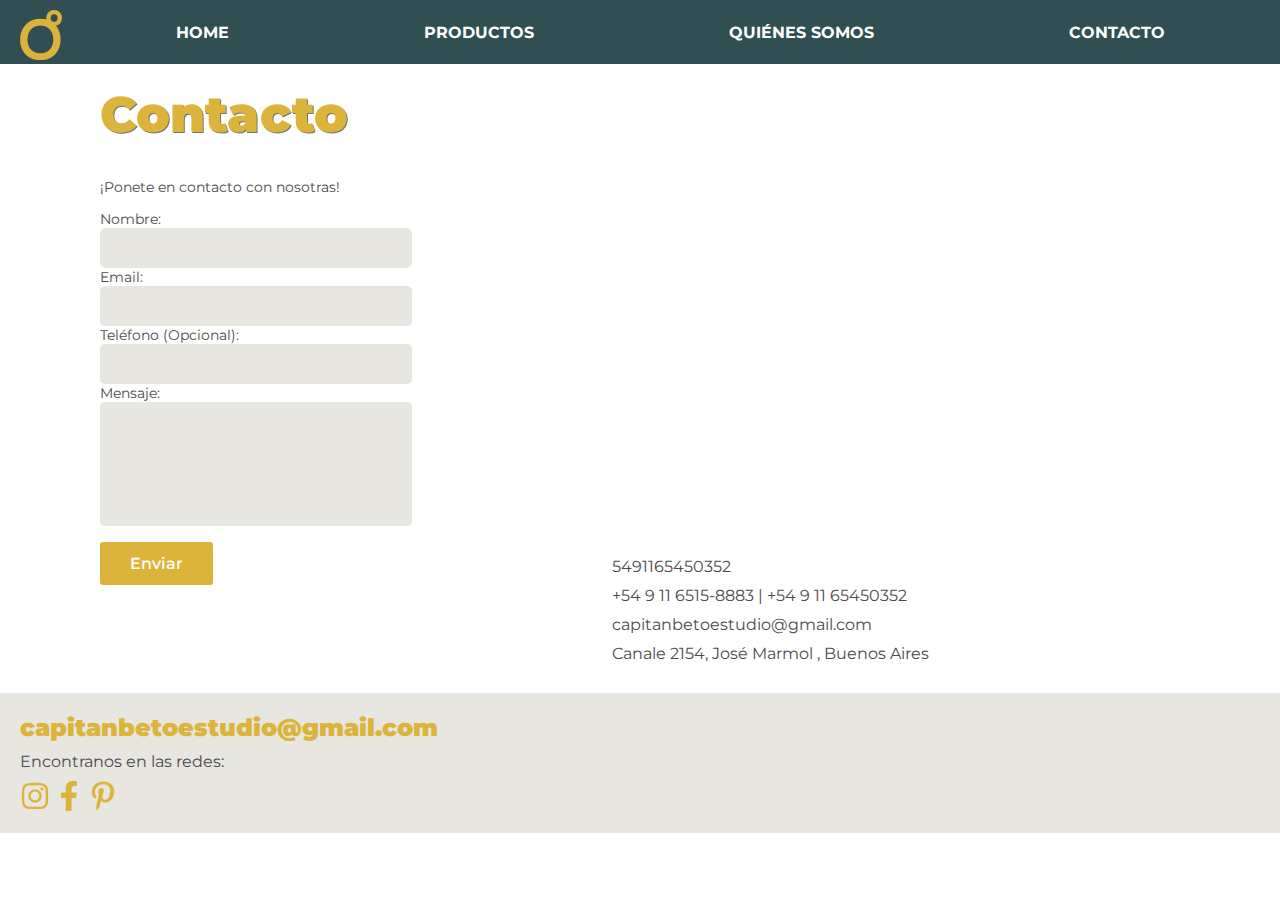
==== contacto.html @ 444a6dcc "Add files via upload" ====
<!DOCTYPE html>
<html lang="en">
<head>
    <meta charset="UTF-8">
    <meta http-equiv="X-UA-Compatible" content="IE=edge">
    <meta name="viewport" content="width=device-width, initial-scale=1.0">
    <link rel="stylesheet" href="https://fonts.googleapis.com/css?family=Montserrat:300,400,700,900&display=swap">
    <link rel="stylesheet" href="estilo.css">
    <Title>Capitán Beto Estudio - Contacto</Title>
</head>
<body>
  <div class="boxcont">
        <header class="header">
            <div><img src="images/LogoSimple.png" alt="" height="50px"></div>
             <nav class="nav">
                <div class="full"><a href="index.html">HOME</a></div>
                <div class="full"><a href="Productos.html">PRODUCTOS</a></div>
                <div class="full"><a href="Nosotras.html">QUIÉNES SOMOS</a></div>
                <div class="full"><a href="contacto.html">CONTACTO</a></div>   
                <span style="font-size:30px;cursor:pointer" onclick="openNav()" class="hamburger">&#9776;</span>     
             </nav>
              
          
      </header>

    <main class="contenido">
      <h1>Contacto</h1>
      <p>¡Ponete en contacto con nosotras!</p>
        <form action="" id="formulario">
        <label for="nombre">Nombre:</label><label id='errornombre' class='error'></label><br>
        <input id="nombre" type="text"><br>
        <label for="mail">Email:</label><label id='errormail' class='error'></label><br>
        <input id="email" type="text" name="email"><br>
        <label for="telefono">Teléfono  (Opcional):</label><br>
        <input id="telefono" type="text"><br>
        <label for="mensaje">Mensaje:</label><label id='errormensaje' class='error'></label><br>
        <textarea id="mensaje" type="text" maxlength="1000"></textarea><br>
        </form>
        <div id='errorcarga' class='errorformulario'></div>   
      <button type="submit" onclick= "enviarFormulario()" value="Submite">Enviar</button>
      <br><br>

    </main>
    <aside class="mapa">
      <iframe src="https://www.google.com/maps/embed?pb=!1m18!1m12!1m3!1d819.154848720827!2d-58.381849370802385!3d-34.79035569739969!2m3!1f0!2f0!3f0!3m2!1i1024!2i768!4f13.1!3m3!1m2!1s0x95bcd330ea86a867%3A0x8ad2d977d2fe4ebf!2sCanale%202154%2C%20B1845CDE%20Jos%C3%A9%20Marmol%2C%20Provincia%20de%20Buenos%20Aires!5e0!3m2!1ses-419!2sar!4v1635359765987!5m2!1ses-419!2sar" width="90%" height="90%" style="border:0;" allowfullscreen="" loading="lazy"></iframe>
      <div class="contact">5491165450352</div>
      <div class="contact">+54 9 11 6515-8883 | +54 9 11 65450352</div>
      <div class="contact"><a href="mailto:apitanbetoestudio@gmail.com" class="blanco">capitanbetoestudio@gmail.com</a></div>
      <div class="contact">Canale 2154, José Marmol , Buenos Aires</div>
    </aside>
    <footer class="footer">
        <div><a href="mailto:capitanbetoestudio@gmail.com" class="enlacefoot">capitanbetoestudio@gmail.com</a></div>
        <div>Encontranos en las redes:</div>

        <a href="http://instagram.com/capitanbetoestudio">
          <svg class="social" xmlns="http://www.w3.org/2000/svg" viewBox="0 0 448 512"><path d="M224.1 141c-63.6 0-114.9 51.3-114.9 114.9s51.3 114.9 114.9 114.9S339 319.5 339 255.9 287.7 141 224.1 141zm0 189.6c-41.1 0-74.7-33.5-74.7-74.7s33.5-74.7 74.7-74.7 74.7 33.5 74.7 74.7-33.6 74.7-74.7 74.7zm146.4-194.3c0 14.9-12 26.8-26.8 26.8-14.9 0-26.8-12-26.8-26.8s12-26.8 26.8-26.8 26.8 12 26.8 26.8zm76.1 27.2c-1.7-35.9-9.9-67.7-36.2-93.9-26.2-26.2-58-34.4-93.9-36.2-37-2.1-147.9-2.1-184.9 0-35.8 1.7-67.6 9.9-93.9 36.1s-34.4 58-36.2 93.9c-2.1 37-2.1 147.9 0 184.9 1.7 35.9 9.9 67.7 36.2 93.9s58 34.4 93.9 36.2c37 2.1 147.9 2.1 184.9 0 35.9-1.7 67.7-9.9 93.9-36.2 26.2-26.2 34.4-58 36.2-93.9 2.1-37 2.1-147.8 0-184.8zM398.8 388c-7.8 19.6-22.9 34.7-42.6 42.6-29.5 11.7-99.5 9-132.1 9s-102.7 2.6-132.1-9c-19.6-7.8-34.7-22.9-42.6-42.6-11.7-29.5-9-99.5-9-132.1s-2.6-102.7 9-132.1c7.8-19.6 22.9-34.7 42.6-42.6 29.5-11.7 99.5-9 132.1-9s102.7-2.6 132.1 9c19.6 7.8 34.7 22.9 42.6 42.6 11.7 29.5 9 99.5 9 132.1s2.7 102.7-9 132.1z"/></svg>        </a>
        <a href="https://www.facebook.com/capitanbetoestudio" target="_blank" aria-label="facebook Capitan Beto Estudio">
          <svg class="social" viewBox="0 0 320 512"><path d="M279.1 288l14.3-92.7h-89v-60c0-25.4 12.5-50.2 52.3-50.2H297V6.4S260.4 0 225.4 0C152 0 104.3 44.4 104.3 124.7v70.6H22.9V288h81.4v224h100.2V288z"/></svg>        </a>
        <a  href="https://pinterest.es/capitanbetoestudio/">
          <svg class="social" xmlns="http://www.w3.org/2000/svg" viewBox="0 0 384 512"><path d="M204 6.5C101.4 6.5 0 74.9 0 185.6 0 256 39.6 296 63.6 296c9.9 0 15.6-27.6 15.6-35.4 0-9.3-23.7-29.1-23.7-67.8 0-80.4 61.2-137.4 140.4-137.4 68.1 0 118.5 38.7 118.5 109.8 0 53.1-21.3 152.7-90.3 152.7-24.9 0-46.2-18-46.2-43.8 0-37.8 26.4-74.4 26.4-113.4 0-66.2-93.9-54.2-93.9 25.8 0 16.8 2.1 35.4 9.6 50.7-13.8 59.4-42 147.9-42 209.1 0 18.9 2.7 37.5 4.5 56.4 3.4 3.8 1.7 3.4 6.9 1.5 50.4-69 48.6-82.5 71.4-172.8 12.3 23.4 44.1 36 69.3 36 106.2 0 153.9-103.5 153.9-196.8C384 71.3 298.2 6.5 204 6.5z"/></svg>        </a>
    </footer>
  </div>
    <div id="mySidenav" class="sidenav">
      <a href="javascript:void(0)" class="closebtn" onclick="closeNav()">&times;</a>
      <div><a href="index.html">HOME</a></div>
      <div><a href="Productos.html">PRODUCTOS</a></div>
      <div><a href="Nosotras.html">QUIÉNES SOMOS</a></div>
      <div><a href="contacto.html">CONTACTO</a></div>    
    </div>    
    <script src = 'opennav.js'></script>
    <script src = 'Formulario.js'></script>
</body>
</html>
---- estilo.css ----
*{font-family: 'Montserrat', Arial, Helvetica, sans-serif;}

body {
	margin:0;
	color: rgb(77, 74, 74);
}
/* LINKS */
a {	color: white; 	text-decoration: none;}
a:hover {color: #dcb43c;}
a:active {color: gray;}
.enlacefoot{
	color: #dcb43c;
	text-decoration: none;
	font-weight: 900;
	font-size: 24px;
}
.enlacefoot:hover {color: gray;}

.blanco {color: rgb(77, 74, 74); 	text-decoration: none;}

/* TITULOS */
h1{
	color: #dcb43c;
	font-size: 50px;
	font-weight: 900;
	text-shadow: 1px 1px hsla(0, 0%, 22%, 0.699);
}
h2{
	color: #dcb43c;
	font-size: 30px;
	font-weight: 900;
	text-shadow: 1px 1px rgba(128, 128, 128, 0.37);

}
/* NEGRITA CON COLOR Y SOMBRA */
b{	color: #dcb43c; text-shadow: 1px 1px black; }

img {
	margin-top: 10px;
	margin-left: 20px;
  }

input {
	width: 70%;
	border-radius: 5px;
	padding: 12px;
	background-color: #E7E6E1;
	border: none;
}

textarea
{
	width: 70%;
	padding: 12px;
	border-radius: 5px;
	background-color: #E7E6E1;
	border: none;
	height: 100px;
	resize: none;

}

.errorformulario{
	width:70%;
	color: red;
	font-size: 12px;
	padding:6px;
}
.error{
	color: red;
}
button {
	background-color: #dcb43c;
	border: none;
	color: white;
	padding: 12px 30px;
	text-align: center;
	text-decoration: none;
	font-size: 16px;
	font-weight: 550;
	border-radius: 3px;
}

.box {
	display: grid;
	grid-template-areas: "header"
						 "cont"
						 "footer";
}
.boxcont {
	display: grid;
	grid-template-columns: 1fr .5fr 1fr;

	grid-column-gap: 10fr;
	grid-template-areas: "header header eader"
						 "cont mapa mapa"
						 "footer footer	 footer";
}

header {

	grid-area: header;

	/* background: #5C746B1A; */
	background: #314E52;
	position: fixed;
	display: flex;
	gap: 2em;
	width:100%;
}



.titulo {
	grid-area: titulo;
	color: #fff;
	display: flex;
	align-content:flex-end;
	width: 100;
}
.nav{
	display: flex;
	color: #fff;
	width:90%;
	font-weight: bold;
	font-size: 16px;
	flex-direction: row;
	flex-wrap: wrap;
	justify-content: space-around;
	align-content: center;
	column-gap: 2em;
	grid-area: nav;
}
.hamburger{
	display:none;
}

.contenido{
	grid-area: cont;
	margin-top:50px;
	margin-left: 100px;
	max-width: 1000px;
	align-content:center;
	font-size: 14px;
	padding: 10;
}
.footer{
	background:  #E7E6E1;
	grid-area: footer;
	position: relative;
    height: 100px;
	margin-top:90px;
	padding:20px;
}
.footer div{
	margin-bottom:10px;
}

.mapa{
	grid-area: mapa;
	margin-top:100px;
	margin-left: 100px;
	justify-content:center;
}

div.contact{
	margin-bottom:10px;

}


.sidenav {
  height: 100%;
  width: 0;
  position: fixed;
  z-index: 1;
  top: 0;
  left: 0;
  background-color: #fff;
  overflow-x: hidden;
  transition: 0.5s;
  padding-top: 60px;
}

.sidenav a {
  padding: 8px 8px 8px 12px;
  text-decoration: none;
  font-size: 12px;
  color: #818181;
  display: block;
  transition: 0.3s;
}

.sidenav a:hover {
  color: #f1f1f1;
}

.sidenav .closebtn {
  position: absolute;
  top: 0;
  right: 25px;
  font-size: 36px;
  margin-left: 50px;
}

.social{
	height: 30px;
	width: 30px;
	fill: #dcb43c;

}

@media only screen and (max-width: 768px){

  .hamburger {
	 display: inline-block;
  }
  .nav{
	justify-content: flex-end;
	margin-right:10px;
  }
  .full {
	 display: none; /*esta clase nos permitirá ocultar el menú mediante jQuery*/
	}

	.boxcont {
		display: grid;
		grid-template-columns: 1fr .5fr 1fr;
	
		grid-column-gap: 10fr;
		grid-template-areas: "header"
							 "cont"
							 "mapa"
							 "footer";
	}
  }
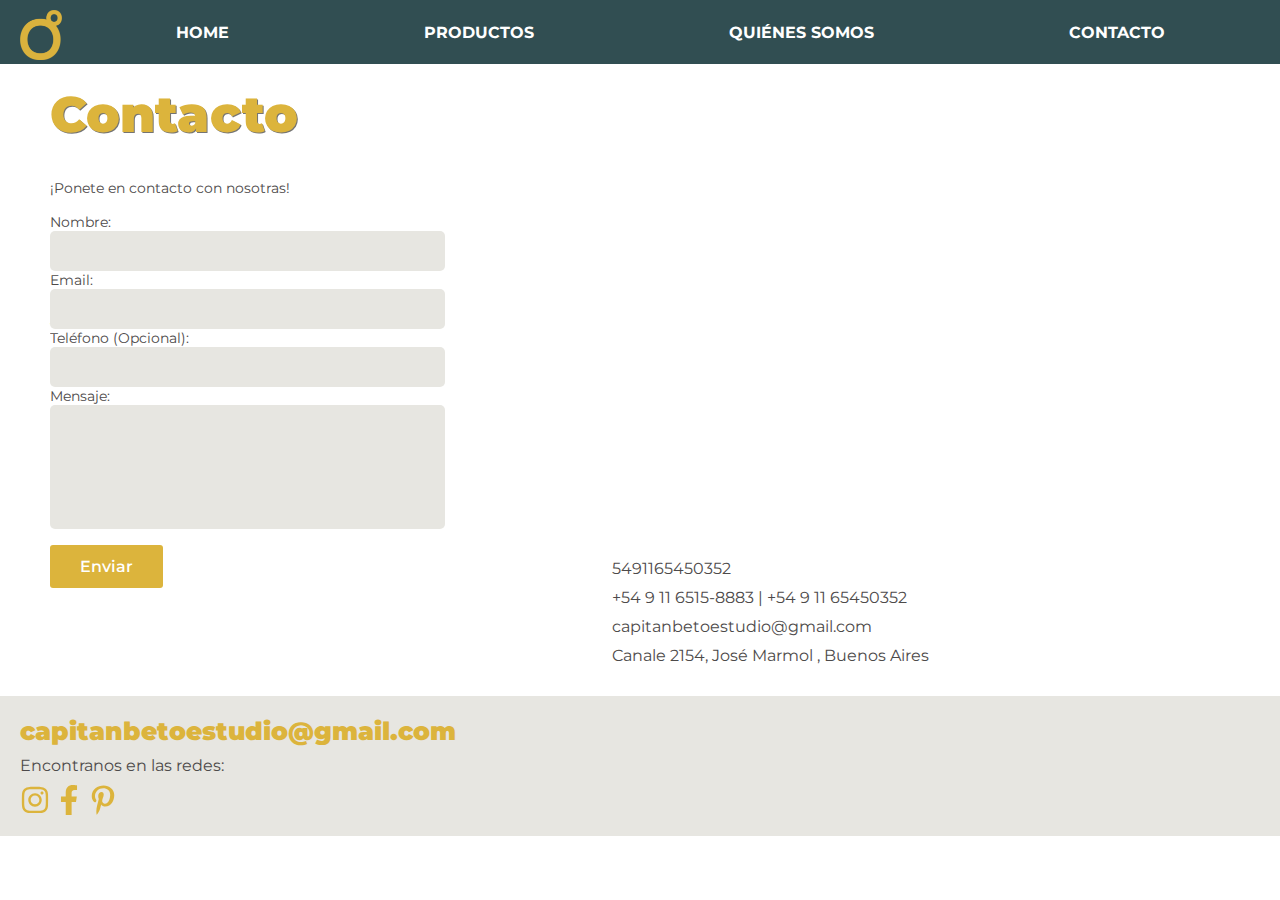
==== commit b398d425: "Add files via upload" ====
--- a/contacto.html
+++ b/contacto.html
@@ -6,6 +6,7 @@
     <meta name="viewport" content="width=device-width, initial-scale=1.0">
     <link rel="stylesheet" href="https://fonts.googleapis.com/css?family=Montserrat:300,400,700,900&display=swap">
     <link rel="stylesheet" href="estilo.css">
+    <link rel="shortcut icon" href="images/LogoSimple.png">
     <Title>Capitán Beto Estudio - Contacto</Title>
 </head>
 <body>
--- a/estilo.css
+++ b/estilo.css
@@ -3,6 +3,9 @@
 body {
 	margin:0;
 	color: rgb(77, 74, 74);
+}
+p{
+	line-height: 1.5em; 
 }
 /* LINKS */
 a {	color: white; 	text-decoration: none;}
@@ -12,7 +15,7 @@
 	color: #dcb43c;
 	text-decoration: none;
 	font-weight: 900;
-	font-size: 24px;
+	font-size: 25px;
 }
 .enlacefoot:hover {color: gray;}
 
@@ -26,22 +29,21 @@
 	text-shadow: 1px 1px hsla(0, 0%, 22%, 0.699);
 }
 h2{
-	color: #dcb43c;
-	font-size: 30px;
+	color: grey;
+	font-size: 20px;
 	font-weight: 900;
-	text-shadow: 1px 1px rgba(128, 128, 128, 0.37);
-
 }
 /* NEGRITA CON COLOR Y SOMBRA */
 b{	color: #dcb43c; text-shadow: 1px 1px black; }
-
+/* IMAGENES */
 img {
 	margin-top: 10px;
 	margin-left: 20px;
   }
 
+/* FORMULARIO */
 input {
-	width: 70%;
+	width: 90%;
 	border-radius: 5px;
 	padding: 12px;
 	background-color: #E7E6E1;
@@ -50,7 +52,7 @@
 
 textarea
 {
-	width: 70%;
+	width: 90%;
 	padding: 12px;
 	border-radius: 5px;
 	background-color: #E7E6E1;
@@ -81,6 +83,9 @@
 	border-radius: 3px;
 }
 
+/* ESTILO DE PAGINAS */
+
+
 .box {
 	display: grid;
 	grid-template-areas: "header"
@@ -90,7 +95,6 @@
 .boxcont {
 	display: grid;
 	grid-template-columns: 1fr .5fr 1fr;
-
 	grid-column-gap: 10fr;
 	grid-template-areas: "header header eader"
 						 "cont mapa mapa"
@@ -98,9 +102,7 @@
 }
 
 header {
-
 	grid-area: header;
-
 	/* background: #5C746B1A; */
 	background: #314E52;
 	position: fixed;
@@ -108,7 +110,6 @@
 	gap: 2em;
 	width:100%;
 }
-
 
 
 .titulo {
@@ -138,8 +139,8 @@
 .contenido{
 	grid-area: cont;
 	margin-top:50px;
-	margin-left: 100px;
-	max-width: 1000px;
+	margin-left: 50px;
+	margin-right: 50px;
 	align-content:center;
 	font-size: 14px;
 	padding: 10;
@@ -147,7 +148,6 @@
 .footer{
 	background:  #E7E6E1;
 	grid-area: footer;
-	position: relative;
     height: 100px;
 	margin-top:90px;
 	padding:20px;
@@ -160,12 +160,15 @@
 	grid-area: mapa;
 	margin-top:100px;
 	margin-left: 100px;
-	justify-content:center;
 }
 
 div.contact{
 	margin-bottom:10px;
-
+}
+.itemsprod{
+	margin-left: auto;
+    margin-right: auto;
+	text-align: center;
 }
 
 
@@ -209,9 +212,60 @@
 	fill: #dcb43c;
 
 }
+.productos {
+	display: grid;
+	grid-template-columns: repeat(3, auto);
+	grid-gap: 10px;
+	padding: 10px;
+}
+
+.boxprod {
+	display: grid;
+	grid-template-areas: "header"
+						"cont"
+						 "footer";
+}
+
+.imagenresponsive{
+	width:90%;
+	height: auto;
+}
+
+.spaninicio{
+	
+	display: grid;
+	grid-template-columns: repeat(3, auto);
+	grid-gap: 10px;
+	padding: 10px;
+}
+.span_index{
+	display:inline;
+	margin: auto;
+}
+
+/* RESPONSIVE AJUSTABLE SEGÚN DISPOSITIVO */ 
+
+@media only screen and (max-width: 1280px) {
+	
+  
+	.productos{
+		display: grid;
+		grid-template-columns: repeat(2, auto);
+	}
+
+	.spaninicio{
+		display: grid;
+		grid-template-columns: repeat(2, auto);
+	}
+	
+}
+
 
 @media only screen and (max-width: 768px){
 
+	h1{
+		font-size: 30px;
+	}
   .hamburger {
 	 display: inline-block;
   }
@@ -220,17 +274,24 @@
 	margin-right:10px;
   }
   .full {
-	 display: none; /*esta clase nos permitirá ocultar el menú mediante jQuery*/
+	 display: none;
 	}
 
 	.boxcont {
 		display: grid;
-		grid-template-columns: 1fr .5fr 1fr;
-	
-		grid-column-gap: 10fr;
+		grid-template-columns: 1fr;
 		grid-template-areas: "header"
 							 "cont"
 							 "mapa"
 							 "footer";
 	}
-  }+	.productos{
+		display: grid;
+		grid-template-columns: repeat(1, auto);
+	}
+
+	.spaninicio{
+		display: grid;
+		grid-template-columns: 1fr;
+	}
+}
